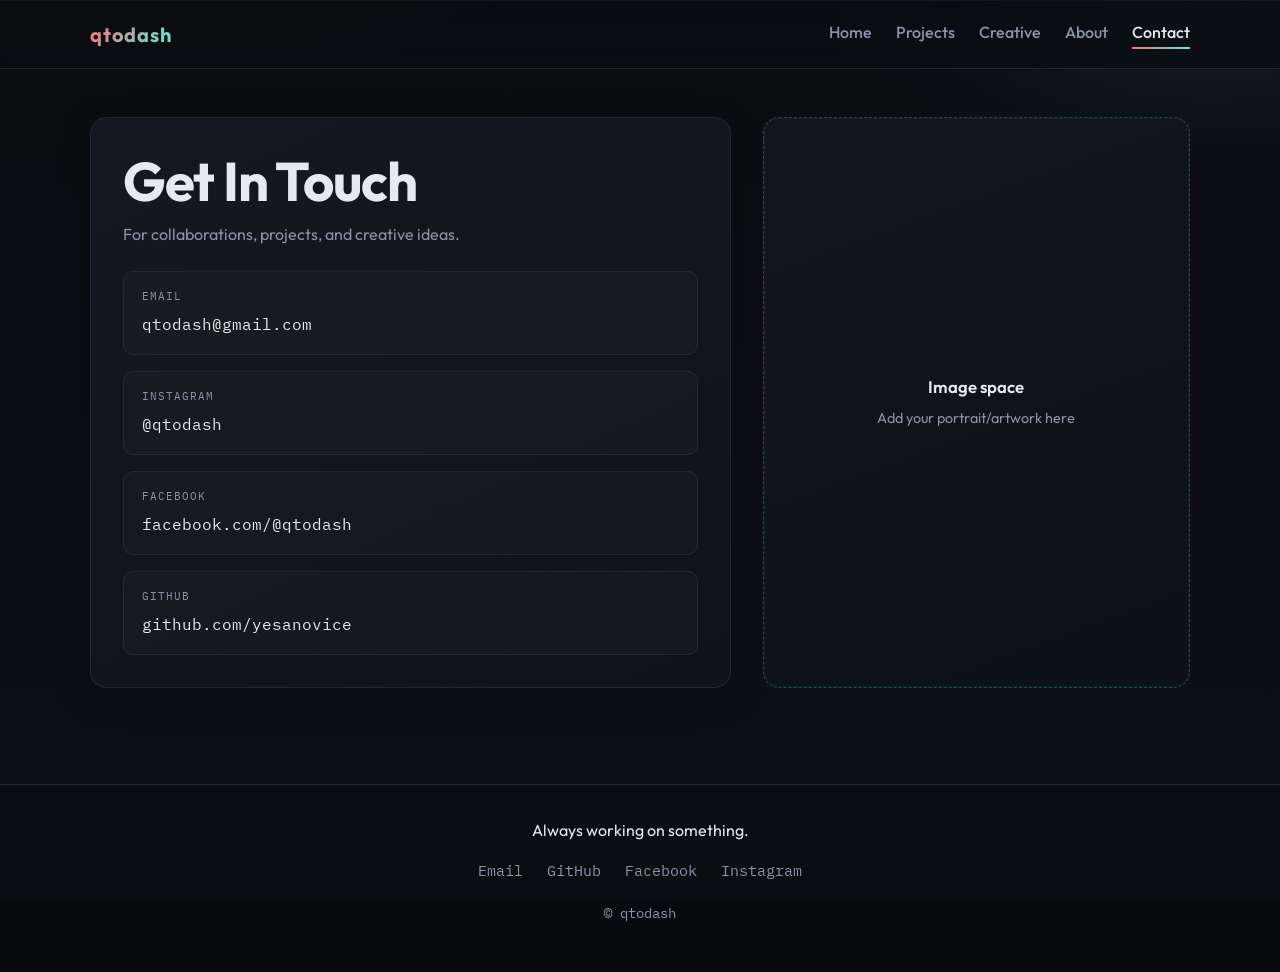
==== contact.html @ f4d76881 "Add files via upload" ====
<!DOCTYPE html>
<html lang="en">
  <head>
    <meta charset="UTF-8" />
    <meta name="viewport" content="width=device-width, initial-scale=1.0" />
    <title>qtodash | Contact</title>
    <link rel="preconnect" href="https://fonts.googleapis.com" />
    <link rel="preconnect" href="https://fonts.gstatic.com" crossorigin />
    <link
      href="https://fonts.googleapis.com/css2?family=Outfit:wght@400;500;600;700&family=IBM+Plex+Mono:wght@400;500&display=swap"
      rel="stylesheet"
    />
    <link rel="stylesheet" href="styles.css" />
  </head>
  <body>
    <header class="site-header">
      <div class="container header-inner">
        <a class="wordmark" href="index.html">qtodash</a>
        <button class="nav-toggle" type="button" aria-label="Toggle navigation" aria-expanded="false">
          <span class="bar" aria-hidden="true"></span>
        </button>
        <nav class="site-nav" aria-label="Primary navigation">
          <ul>
            <li><a href="index.html">Home</a></li>
            <li><a href="projects.html">Projects</a></li>
            <li><a href="creative.html">Creative</a></li>
            <li><a href="about.html">About</a></li>
            <li><a class="active" href="contact.html">Contact</a></li>
          </ul>
        </nav>
      </div>
    </header>

    <main>
      <section>
        <div class="container">
          <div class="contact-showcase">
            <div class="contact-panel">
              <h1>Get In Touch</h1>
              <p class="muted">For collaborations, projects, and creative ideas.</p>

              <div class="contact-list mono">
                <a class="contact-item" href="mailto:qtodash@gmail.com">
                  <span class="contact-label">Email</span>
                  <span class="contact-value">qtodash@gmail.com</span>
                </a>
                <a class="contact-item" href="https://instagram.com/qtodash">
                  <span class="contact-label">Instagram</span>
                  <span class="contact-value">@qtodash</span>
                </a>
                <a class="contact-item" href="https://www.facebook.com/@qtodash">
                  <span class="contact-label">Facebook</span>
                  <span class="contact-value">facebook.com/@qtodash</span>
                </a>
                <a class="contact-item" href="https://github.com/yesanovice">
                  <span class="contact-label">GitHub</span>
                  <span class="contact-value">github.com/yesanovice</span>
                </a>
              </div>
            </div>

            <aside class="contact-image-slot" aria-label="Profile image placeholder">
              <p>Image space</p>
              <span>Add your portrait/artwork here</span>
            </aside>
          </div>
        </div>
      </section>
    </main>

    <footer class="site-footer">
      <div class="container footer-inner">
        <p>Always working on something.</p>
        <div class="social-row mono">
          <a href="mailto:qtodash@gmail.com">Email</a>
          <a href="https://github.com/yesanovice">GitHub</a>
          <a href="https://www.facebook.com/@qtodash">Facebook</a>
          <a href="https://instagram.com/qtodash">Instagram</a>
        </div>
        <p class="copyright">&copy; qtodash</p>
      </div>
    </footer>

    <script>
      (function () {
        const button = document.querySelector(".nav-toggle");
        const nav = document.querySelector(".site-nav");
        if (!button || !nav) return;

        button.addEventListener("click", function () {
          nav.classList.toggle("is-open");
          const expanded = nav.classList.contains("is-open");
          button.setAttribute("aria-expanded", String(expanded));
        });
      })();

      if ("serviceWorker" in navigator) {
        window.addEventListener("load", function () {
          navigator.serviceWorker.register("serviceworker.js").catch(function () {});
        });
      }
    </script>
  </body>
</html>
---- styles.css ----
:root {
  /* Core design tokens */
  --color-bg: #0a0c10;
  --color-card: #12151c;
  --color-text: #e6e9f0;
  --color-muted: #8b93a8;
  --color-accent: #f4727a;
  --color-accent-alt: #5eead4;
  --color-accent-rgb: 244, 114, 122;
  --color-accent-alt-rgb: 94, 234, 212;
  --color-border: #232833;
  --font-base: "Outfit", system-ui, -apple-system, "Segoe UI", sans-serif;
  --font-mono: "IBM Plex Mono", ui-monospace, SFMono-Regular, Menlo, monospace;

  /* Layout and rhythm */
  --container-width: 1100px;
  --radius: 10px;
  --radius-lg: 16px;
  --space-1: 0.5rem;
  --space-2: 0.75rem;
  --space-3: 1rem;
  --space-4: 1.5rem;
  --space-5: 2rem;
  --space-6: 3rem;
}

/* Base reset */
*,
*::before,
*::after {
  box-sizing: border-box;
}

html {
  scroll-behavior: smooth;
}

body {
  margin: 0;
  font-family: var(--font-base);
  background: var(--color-bg);
  color: var(--color-text);
  line-height: 1.65;
  background-image:
    radial-gradient(ellipse 80% 50% at 10% -20%, rgba(var(--color-accent-rgb), 0.12), transparent 55%),
    radial-gradient(ellipse 60% 40% at 95% 0%, rgba(var(--color-accent-alt-rgb), 0.08), transparent 50%),
    linear-gradient(180deg, #0a0c10 0%, #0d1016 100%);
  background-attachment: fixed;
}

a,
button,
input,
textarea {
  transition:
    color 0.22s ease,
    background-color 0.22s ease,
    border-color 0.22s ease,
    transform 0.22s ease,
    box-shadow 0.22s ease;
}

a {
  color: inherit;
  text-decoration: none;
}

img {
  max-width: 100%;
  display: block;
}

.container {
  width: min(100% - 2rem, var(--container-width));
  margin-inline: auto;
}

/* Shared sticky header */
.site-header {
  position: sticky;
  top: 0;
  z-index: 1000;
  background: rgba(10, 12, 16, 0.75);
  backdrop-filter: blur(14px) saturate(1.2);
  border-bottom: 1px solid var(--color-border);
  box-shadow: 0 1px 0 rgba(255, 255, 255, 0.04) inset;
}

.header-inner {
  display: flex;
  align-items: center;
  justify-content: space-between;
  min-height: 68px;
  gap: var(--space-3);
  flex-wrap: wrap;
}

.wordmark {
  background: linear-gradient(120deg, var(--color-accent), var(--color-accent-alt));
  -webkit-background-clip: text;
  background-clip: text;
  color: transparent;
  font-weight: 700;
  font-size: 1.25rem;
  letter-spacing: 0.04em;
  text-transform: lowercase;
}

.nav-toggle {
  border: 1px solid var(--color-border);
  background: rgba(255, 255, 255, 0.03);
  color: var(--color-text);
  border-radius: var(--radius);
  width: 44px;
  height: 44px;
  display: inline-flex;
  align-items: center;
  justify-content: center;
  cursor: pointer;
}

.nav-toggle:hover {
  border-color: rgba(var(--color-accent-rgb), 0.5);
  color: var(--color-accent);
}

.nav-toggle .bar {
  width: 20px;
  height: 2px;
  background: currentColor;
  position: relative;
}

.nav-toggle .bar::before,
.nav-toggle .bar::after {
  content: "";
  position: absolute;
  left: 0;
  width: 20px;
  height: 2px;
  background: currentColor;
}

.nav-toggle .bar::before {
  top: -6px;
}

.nav-toggle .bar::after {
  top: 6px;
}

.site-nav {
  width: 100%;
  max-height: 0;
  overflow: hidden;
  transition: max-height 0.25s ease;
}

.site-nav.is-open {
  max-height: 320px;
}

.site-nav ul {
  list-style: none;
  margin: 0;
  padding: 0 0 var(--space-3) 0;
}

.site-nav li + li {
  margin-top: var(--space-2);
}

.site-nav a {
  color: var(--color-muted);
  font-weight: 500;
  display: inline-block;
  position: relative;
  padding-bottom: 0.2rem;
}

.site-nav a::after {
  content: "";
  position: absolute;
  left: 0;
  bottom: 0;
  width: 100%;
  height: 2px;
  background: linear-gradient(90deg, var(--color-accent), var(--color-accent-alt));
  transform: scaleX(0);
  transform-origin: left;
  transition: transform 0.22s ease;
}

.site-nav a:hover {
  color: var(--color-text);
}

.site-nav a:hover::after,
.site-nav a.active::after {
  transform: scaleX(1);
}

.site-nav a.active {
  color: var(--color-text);
}

/* Global page animation */
main {
  animation: fadeIn 0.45s ease;
}

@keyframes fadeIn {
  from {
    opacity: 0;
    transform: translateY(10px);
  }
  to {
    opacity: 1;
    transform: translateY(0);
  }
}

/* Shared sections and type */
section {
  padding-block: var(--space-5);
}

h1,
h2,
h3 {
  line-height: 1.15;
  margin: 0 0 var(--space-3);
  letter-spacing: -0.02em;
  font-weight: 600;
}

h1 {
  font-size: clamp(2rem, 7vw, 3.4rem);
  font-weight: 700;
}

.hero h1 {
  background: linear-gradient(135deg, var(--color-text) 40%, rgba(var(--color-accent-rgb), 0.9));
  -webkit-background-clip: text;
  background-clip: text;
  color: transparent;
}

h2 {
  font-size: clamp(1.35rem, 5vw, 1.85rem);
}

p {
  margin: 0 0 var(--space-3);
  color: var(--color-text);
}

.muted {
  color: var(--color-muted);
}

.mono {
  font-family: var(--font-mono);
  font-size: 0.92em;
}

/* Buttons */
.button-row {
  display: flex;
  flex-wrap: wrap;
  gap: var(--space-3);
}

.btn {
  display: inline-flex;
  align-items: center;
  justify-content: center;
  gap: 0.4rem;
  border-radius: var(--radius);
  border: 1px solid transparent;
  padding: 0.75rem 1.35rem;
  font-weight: 600;
  cursor: pointer;
  font-size: 0.95rem;
}

.btn-primary {
  background: linear-gradient(135deg, var(--color-accent), #e85d68);
  color: #0a0c10;
  box-shadow: 0 4px 20px rgba(var(--color-accent-rgb), 0.35);
}

.btn-primary:hover {
  transform: translateY(-2px);
  box-shadow: 0 8px 28px rgba(var(--color-accent-rgb), 0.4);
}

.btn-outline {
  background: transparent;
  color: var(--color-text);
  border-color: var(--color-border);
}

.btn-outline:hover {
  border-color: rgba(var(--color-accent-alt-rgb), 0.6);
  color: var(--color-accent-alt);
  background: rgba(var(--color-accent-alt-rgb), 0.06);
  transform: translateY(-2px);
}

.btn-disabled {
  background: #1a1e28;
  border-color: var(--color-border);
  color: var(--color-muted);
  cursor: not-allowed;
  box-shadow: none;
}

/* Card patterns */
.card-grid {
  display: grid;
  grid-template-columns: 1fr;
  gap: var(--space-4);
}

.card {
  background: linear-gradient(160deg, rgba(255, 255, 255, 0.04), transparent 40%), var(--color-card);
  border: 1px solid var(--color-border);
  border-radius: var(--radius-lg);
  padding: var(--space-4);
  position: relative;
  overflow: hidden;
  box-shadow: 0 4px 24px rgba(0, 0, 0, 0.25);
}

.card::before {
  content: "";
  position: absolute;
  inset: 0 auto auto 0;
  width: 100%;
  height: 1px;
  background: linear-gradient(90deg, transparent, rgba(var(--color-accent-rgb), 0.5), rgba(var(--color-accent-alt-rgb), 0.4), transparent);
  opacity: 0;
  transition: opacity 0.25s ease;
}

.card::after {
  content: "";
  position: absolute;
  inset: -50% -30% auto;
  height: 140px;
  background: radial-gradient(circle, rgba(var(--color-accent-rgb), 0.12), transparent 70%);
  opacity: 0;
  pointer-events: none;
  transition: opacity 0.25s ease;
}

.card:hover {
  transform: translateY(-4px);
  border-color: rgba(var(--color-accent-rgb), 0.35);
  box-shadow: 0 12px 40px rgba(0, 0, 0, 0.35);
}

.card:hover::before,
.card:hover::after {
  opacity: 1;
}

.tag-row {
  display: flex;
  flex-wrap: wrap;
  gap: var(--space-1);
  margin: var(--space-3) 0;
}

.tag {
  border: 1px solid rgba(var(--color-accent-alt-rgb), 0.2);
  border-radius: 6px;
  padding: 0.2rem 0.6rem;
  color: var(--color-accent-alt);
  font-size: 0.75rem;
  font-family: var(--font-mono);
  background: rgba(var(--color-accent-alt-rgb), 0.06);
}

.section-head {
  display: flex;
  align-items: baseline;
  justify-content: space-between;
  gap: var(--space-3);
  margin-bottom: var(--space-4);
  padding-bottom: var(--space-2);
  border-bottom: 1px solid var(--color-border);
}

.section-head a {
  color: var(--color-accent);
  font-size: 0.9rem;
  font-weight: 500;
}

.section-head a:hover {
  color: var(--color-accent-alt);
}

/* Homepage */
.hero {
  padding-top: var(--space-6);
}

.hero p {
  max-width: 65ch;
  font-size: 1.05rem;
}

.preview-row {
  display: grid;
  grid-template-columns: 1fr;
  gap: var(--space-3);
}

/* About layout */
.about-layout {
  display: grid;
  grid-template-columns: 1fr;
  gap: var(--space-4);
}

.image-placeholder {
  min-height: 320px;
  border-radius: var(--radius-lg);
  border: 1px solid var(--color-border);
  background:
    linear-gradient(145deg, rgba(var(--color-accent-rgb), 0.1), rgba(var(--color-accent-alt-rgb), 0.05)),
    var(--color-card);
  box-shadow: inset 0 0 0 1px rgba(255, 255, 255, 0.03);
}

/* Contact form */
.contact-form {
  display: grid;
  gap: var(--space-3);
  max-width: 680px;
}

.contact-form label {
  font-weight: 600;
  font-size: 0.9rem;
  color: var(--color-muted);
}

.contact-form input,
.contact-form textarea {
  width: 100%;
  border-radius: var(--radius);
  border: 1px solid var(--color-border);
  background: rgba(0, 0, 0, 0.25);
  color: var(--color-text);
  padding: 0.85rem 1rem;
  font: inherit;
}

.contact-form input:focus,
.contact-form textarea:focus {
  outline: none;
  border-color: rgba(var(--color-accent-rgb), 0.6);
  box-shadow: 0 0 0 3px rgba(var(--color-accent-rgb), 0.12);
}

.contact-form .btn {
  width: 100%;
}

/* Contact showcase */
.contact-showcase {
  display: grid;
  grid-template-columns: 1fr;
  gap: var(--space-4);
  align-items: stretch;
}

.contact-panel {
  background: linear-gradient(155deg, #141820, #0f1218);
  border: 1px solid var(--color-border);
  border-radius: var(--radius-lg);
  padding: clamp(1.2rem, 3vw, 2rem);
  box-shadow: 0 8px 32px rgba(0, 0, 0, 0.3);
  position: relative;
  overflow: hidden;
}

.contact-panel::before {
  content: "";
  position: absolute;
  inset: -45% auto auto -25%;
  width: 240px;
  height: 240px;
  background: radial-gradient(circle, rgba(var(--color-accent-rgb), 0.15), transparent 68%);
  pointer-events: none;
}

.contact-panel h1 {
  margin-bottom: 0.5rem;
}

.contact-panel .muted {
  margin-bottom: var(--space-4);
}

.contact-list {
  display: grid;
  gap: var(--space-3);
}

.contact-item {
  display: flex;
  flex-direction: column;
  gap: 0.35rem;
  padding: 1rem 1.1rem;
  border: 1px solid var(--color-border);
  border-radius: var(--radius);
  background: rgba(255, 255, 255, 0.02);
}

.contact-label {
  color: var(--color-muted);
  text-transform: uppercase;
  letter-spacing: 0.1em;
  font-size: 0.68rem;
  font-family: var(--font-mono);
}

.contact-value {
  color: var(--color-text);
  font-size: 1rem;
  word-break: break-word;
}

.contact-item:hover {
  border-color: rgba(var(--color-accent-rgb), 0.4);
  transform: translateY(-2px);
  background: rgba(var(--color-accent-rgb), 0.04);
}

.contact-item:hover .contact-value {
  color: var(--color-accent);
}

.contact-image-slot {
  min-height: 320px;
  border-radius: var(--radius-lg);
  border: 1px dashed rgba(var(--color-accent-alt-rgb), 0.25);
  background: linear-gradient(160deg, #12151c, #0d1016);
  display: grid;
  place-content: center;
  text-align: center;
  padding: var(--space-4);
  box-shadow: inset 0 0 0 1px rgba(var(--color-accent-alt-rgb), 0.06);
}

.contact-image-slot p {
  margin: 0 0 0.4rem;
  font-size: 1.05rem;
  font-weight: 600;
}

.contact-image-slot span {
  color: var(--color-muted);
  font-size: 0.9rem;
}

/* Shared footer */
.site-footer {
  border-top: 1px solid var(--color-border);
  margin-top: var(--space-6);
  background: rgba(0, 0, 0, 0.2);
}

.footer-inner {
  text-align: center;
  padding: var(--space-5) 0;
}

.social-row {
  display: flex;
  justify-content: center;
  gap: var(--space-4);
  margin: var(--space-3) 0;
}

.social-row a,
.contact-links a {
  color: var(--color-muted);
  position: relative;
  padding-bottom: 0.15rem;
}

.social-row a::after,
.contact-links a::after {
  content: "";
  position: absolute;
  left: 0;
  bottom: -0.1rem;
  width: 100%;
  height: 1px;
  background: linear-gradient(90deg, var(--color-accent), var(--color-accent-alt));
  transform: scaleX(0);
  transform-origin: left;
  transition: transform 0.22s ease;
}

.social-icon {
  display: inline-flex;
  align-items: center;
  justify-content: center;
  width: 28px;
  height: 28px;
  border: 1px solid var(--color-border);
  border-radius: 50%;
  font-size: 0.72rem;
}

.social-row a:hover,
.contact-links a:hover {
  color: var(--color-accent-alt);
}

.social-row a:hover::after,
.contact-links a:hover::after {
  transform: scaleX(1);
}

.copyright {
  color: var(--color-muted);
  font-size: 0.85rem;
  font-family: var(--font-mono);
}

/* Tablet and up */
@media (min-width: 768px) {
  .nav-toggle {
    display: none;
  }

  .header-inner {
    flex-wrap: nowrap;
  }

  .site-nav {
    width: auto;
    max-height: none;
    overflow: visible;
  }

  .site-nav ul {
    display: flex;
    align-items: center;
    gap: var(--space-4);
    padding: 0;
  }

  .site-nav li + li {
    margin-top: 0;
  }

  .card-grid {
    grid-template-columns: repeat(2, minmax(0, 1fr));
  }

  .preview-row {
    grid-template-columns: repeat(2, minmax(0, 1fr));
  }

  .about-layout {
    grid-template-columns: minmax(280px, 1fr) minmax(0, 1.5fr);
    align-items: start;
  }

  .contact-showcase {
    grid-template-columns: minmax(0, 1.2fr) minmax(260px, 0.8fr);
    gap: var(--space-5);
  }

  .contact-form .btn {
    width: auto;
    justify-self: start;
    min-width: 170px;
  }
}

/* Desktop polish */
@media (min-width: 1024px) {
  section {
    padding-block: var(--space-6);
  }
}

@media (prefers-reduced-motion: reduce) {
  *,
  *::before,
  *::after {
    animation-duration: 0.01ms !important;
    animation-iteration-count: 1 !important;
    transition-duration: 0.01ms !important;
    scroll-behavior: auto !important;
  }
}
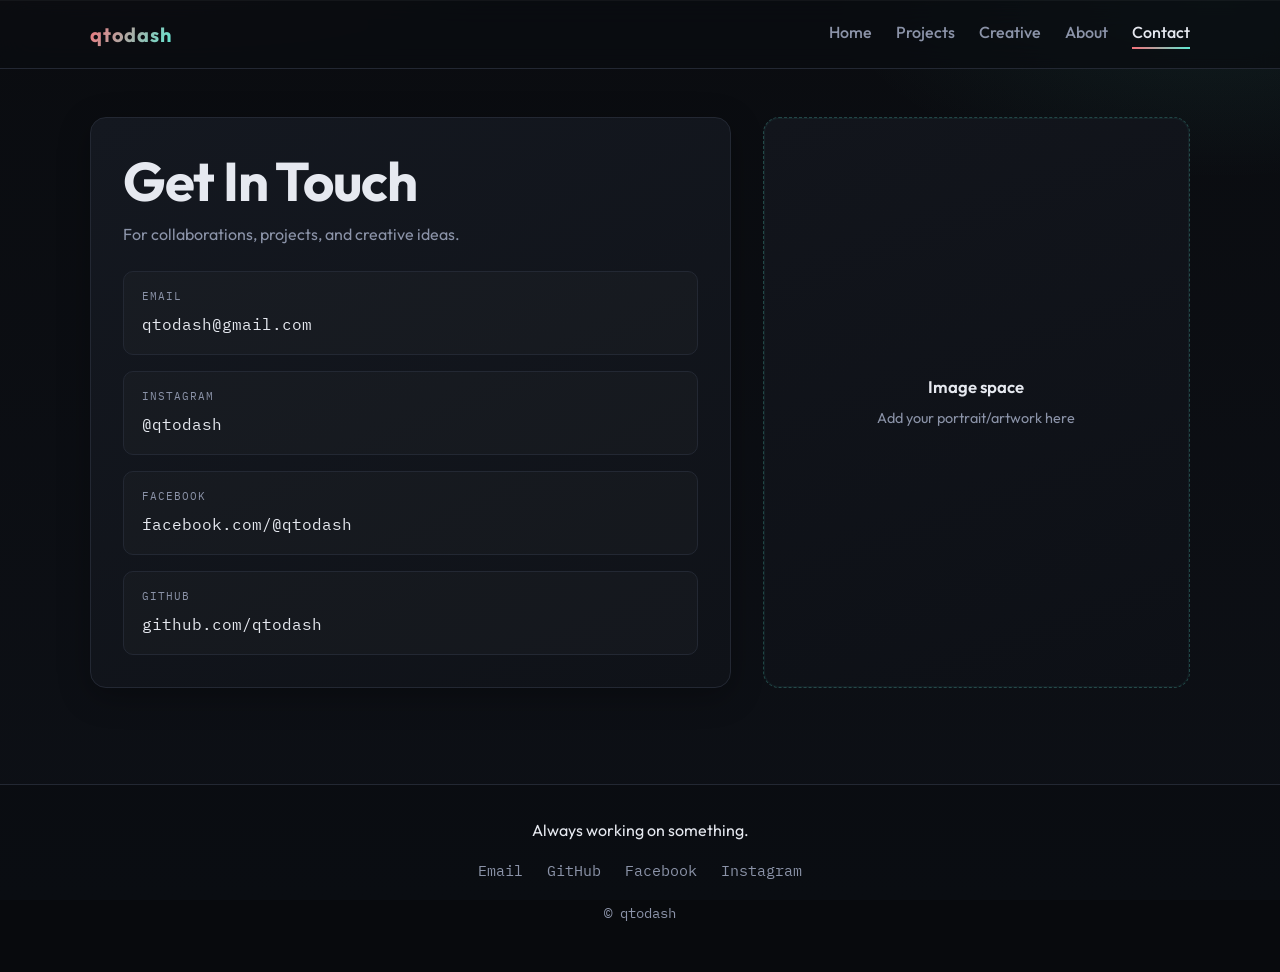
==== commit 4164bddd: "Update contact.html" ====
--- a/contact.html
+++ b/contact.html
@@ -52,9 +52,9 @@
                   <span class="contact-label">Facebook</span>
                   <span class="contact-value">facebook.com/@qtodash</span>
                 </a>
-                <a class="contact-item" href="https://github.com/yesanovice">
+                <a class="contact-item" href="https://github.com/qtodash">
                   <span class="contact-label">GitHub</span>
-                  <span class="contact-value">github.com/yesanovice</span>
+                  <span class="contact-value">github.com/qtodash</span>
                 </a>
               </div>
             </div>
